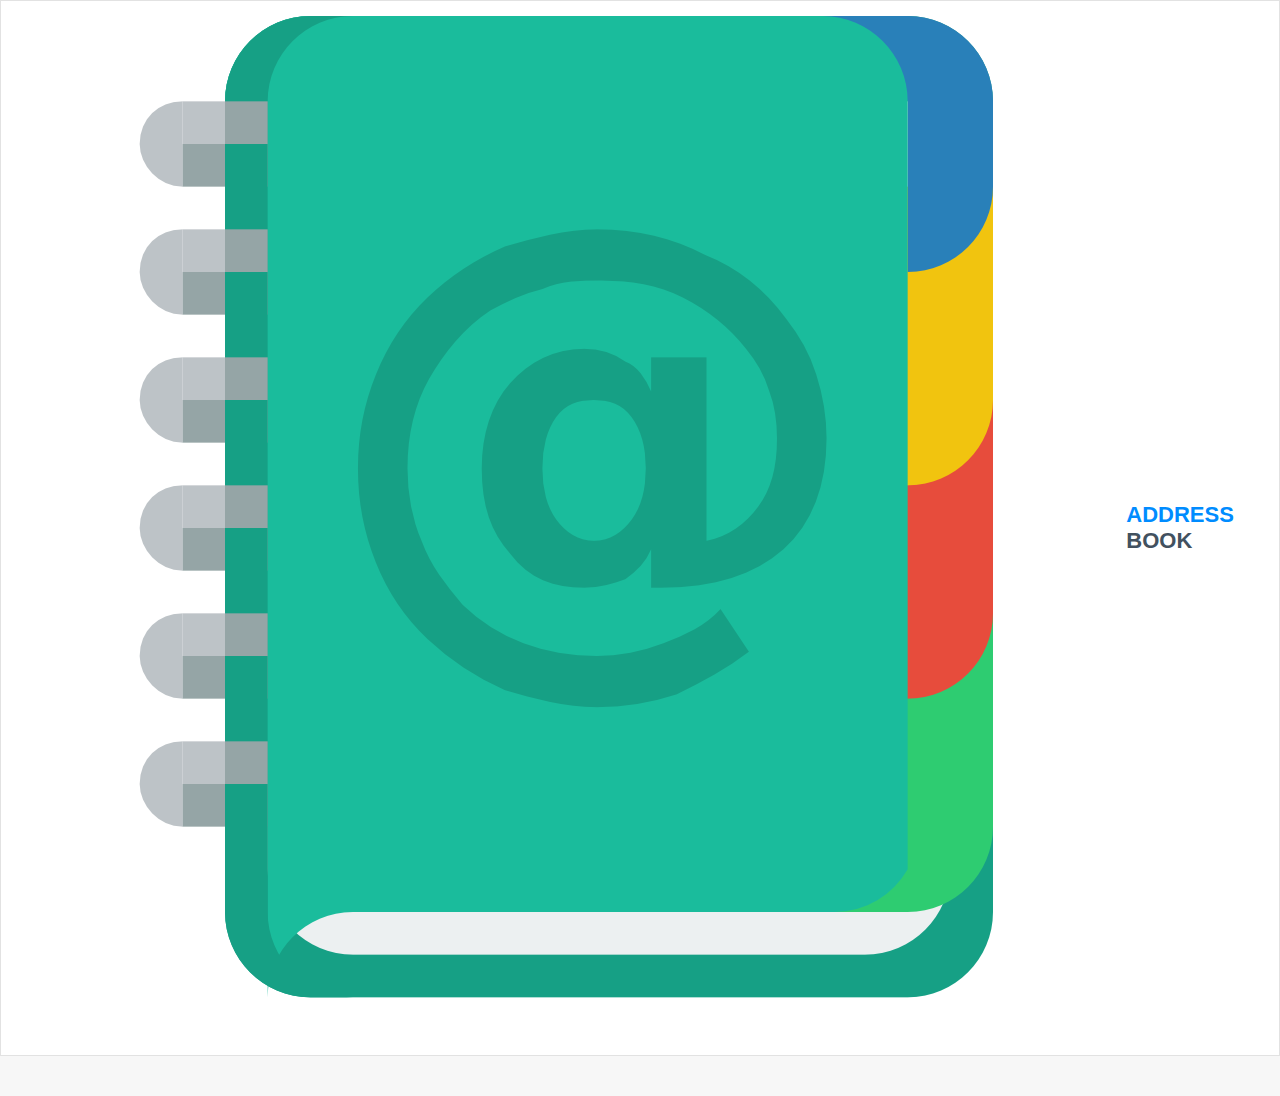
==== html/index.html @ 75856225 "addressbook book UI created" ====
<!DOCTYPE html>
<html lang="en">

<head>
    <meta charset="UTF-8">
    <meta http-equiv="X-UA-Compatible" content="IE=edge">
    <meta name="viewport" content="width=device-width, initial-scale=1.0">
    <link rel="stylesheet" href="../css/style.css">
    <title>Address Book App</title>
</head>

<body>
    <!-- UC1 AddressBook Form UI-->
    <header class="header-content header">
        <div class="logo-content">
            <img src="../assets/logo.jpg">
            <div>
                <span class="add-text">ADDRESS</span><br>
                <span class="add-text add-book">BOOK</span>
            </div>
        </div>
    </header>

    <div class="form-content">

    </div>
</body>

</html>
---- css/style.css ----
/* UC1*/

* {
    box-sizing: border-box;
    font-family: sans-serif;
}

body {
    margin: 0;
    height: 100%;
}

.header {
    padding: 15px 0px;
    background-color: #ffffff;
}

.header-content {
    display: flex;
    flex-direction: row;
    justify-content: center;
    border: 1px solid #E2E2E2;
}

.logo-content {
    display: flex;
    width: 85%;
    align-items: center;
    border: 0px solid blue;
}

.logo-content img {
    margin-right: 0.5%;
}

.add-text {
    font-size: 22px;
    font-weight: bold;
    text-transform: capitalize;
    color: #008CFF;
}

.add-book {
    color: #42515F;
}

.form-content {
    min-height: calc(100% - 80px);
    padding: 20px;
    display: flex;
    justify-content: center;
    background-color: #f7f7f7;
    align-items: center;
}
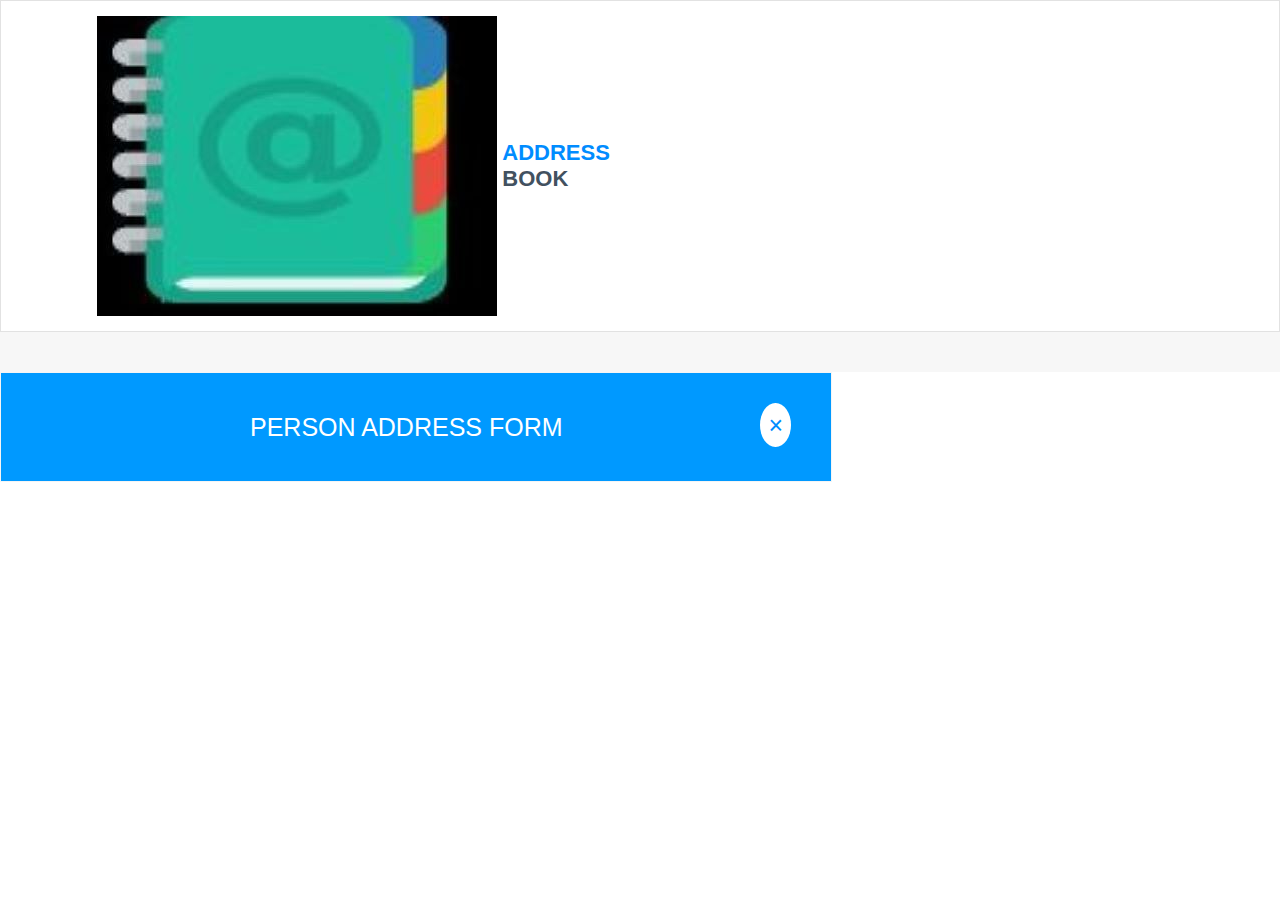
==== commit d0ed4c82: "addressbook book payroll form" ====
--- a/html/index.html
+++ b/html/index.html
@@ -26,4 +26,18 @@
     </div>
 </body>
 
+</html>
+
+ <!-- UC2 Add form header -->
+ <form class="form">
+    <div class="form-head">
+        <div class="form-heading">PERSON ADDRESS FORM</div>
+        <div class="cancel-button">
+            &times
+        </div>
+    </div>
+</form>
+</div>
+</body>
+
 </html>--- a/css/style.css
+++ b/css/style.css
@@ -51,4 +51,59 @@
     justify-content: center;
     background-color: #f7f7f7;
     align-items: center;
+}
+
+
+/* UC2 */
+
+.form {
+    width: 65%;
+    border: 1px solid #F5F5F5;
+    opacity: 1;
+    background-color: #ffffff;
+}
+
+.form-head {
+    display: flex;
+    flex-direction: row;
+    font-size: 25px;
+    font-weight: normal;
+    justify-content: space-between;
+    width: 100%;
+    color: rgb(255, 255, 255);
+    background: #0099ff;
+    padding-top: 30px;
+    padding-bottom: 30px;
+    letter-spacing: 0px;
+    text-align: left;
+    padding-left: 30%;
+    height: 108px;
+    opacity: 1;
+    display: flex;
+}
+
+.form-heading {
+    align-items: center;
+    padding-top: 10px;
+}
+
+
+/* .cancel-button img {
+    border-radius: 50%;
+    cursor: pointer;
+    float: right;
+    margin-right: 40px;
+} */
+
+.cancel-button {
+    border-radius: 50%;
+    cursor: pointer;
+    float: right;
+    margin-right: 40px;
+    background: #FFFFFF;
+    opacity: 1;
+    color: #008CFF;
+    height: 44px;
+    padding: 8px;
+    text-align: center;
 }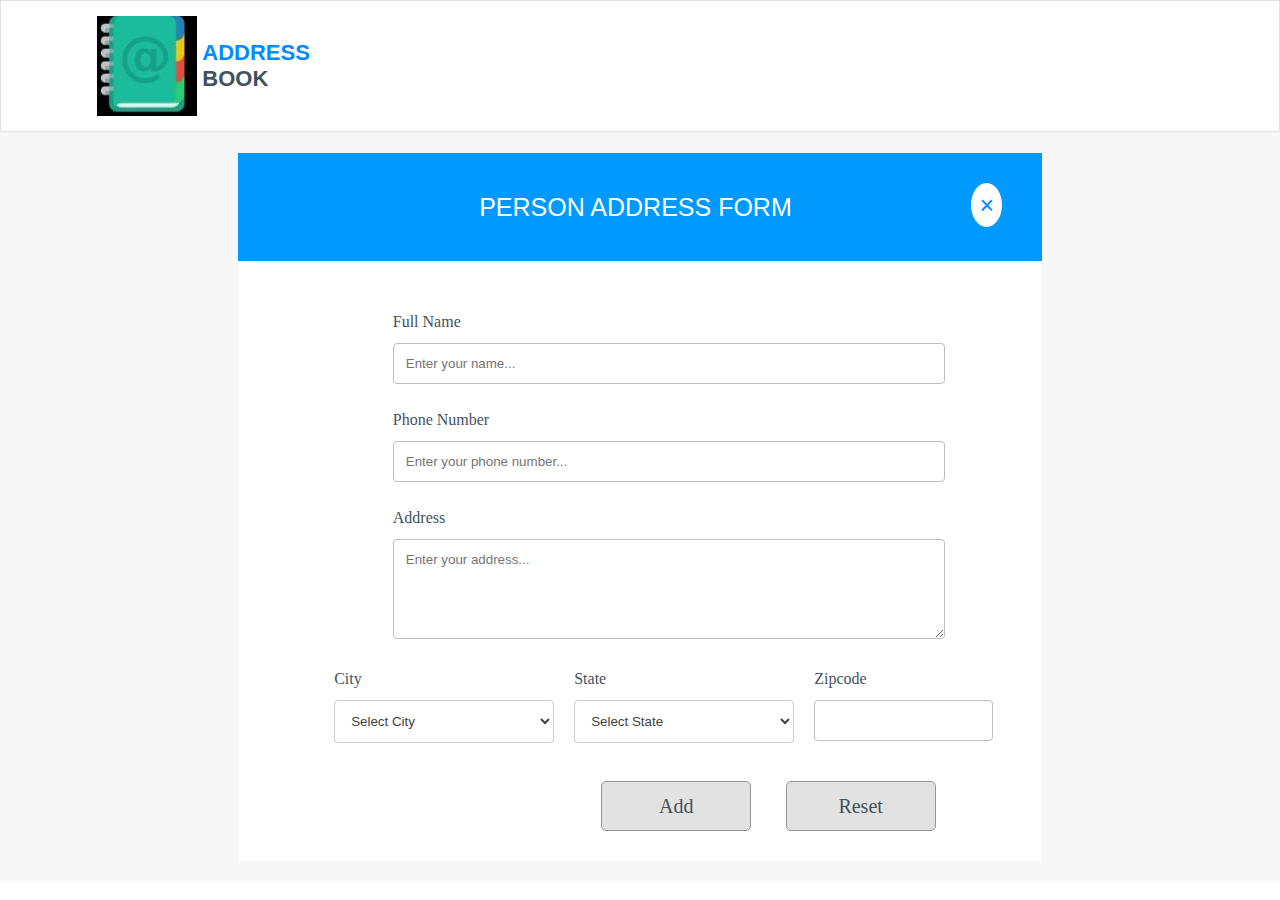
==== commit 900e16a7: "added person address in tabular column" ====
--- a/html/index.html
+++ b/html/index.html
@@ -22,22 +22,74 @@
     </header>
 
     <div class="form-content">
+        <!-- UC2 Add form header -->
+        <form class="form" action="#">
+            <div class="form-head">
+                <div class="form-heading">PERSON ADDRESS FORM</div>
+                <div class="cancel-button">
+                    &times
+                </div>
+            </div>
+            <!-- UC3 Form input field -->
+            <div class="form-start">
+                <div class="row-content">
+                    <label class="label text" for="name">Full Name</label><br>
+                    <input class="input" type="text" id="name" name="name" placeholder="Enter your name... " required>
+                    <error-output class="text-error"></error-output>
+                </div>
+                <div class="row-content">
+                    <label class="label text" for="phone">Phone Number</label><br>
+                    <input class="input" type="tel " id="phone " name="phone" placeholder="Enter your phone number..." required>
+                    <error-output class="phone-error"></error-output>
+                </div>
+                <div class="row-content">
+                    <label class="label text" for="address">Address</label><br>
+                    <textarea id="address" class="input" name="address" placeholder="Enter your address... " style="height: 100px; "></textarea>
+                </div>
+                <div class="column-content">
+                    <div>
+                        <label class="label text" for="city">City</label><br>
+                        <select id="city" name="city">
+                        <option aria-placeholder="Select City">Select City</option>
+                        <option value="1">Pune</option>
+                        <option value="2">Hyderabad</option>
+                        <option value="3">Mumbai</option>
+                        <option value="4">Banglore</option>
+                        <option value="5">Delhi</option>
+                        <option value="6">Kochi</option>
+                        <option value="7">Vijayawada</option>
+                        <option value="8">Kolkata</option>
+                    </select>
+                    </div>
+                    <div>
+                        <label class="label text" for="state">State</label><br>
+                        <select id="state" name="state ">
+                            <option value="">Select State</option>
+    
+                            <option value="MH">Maharastra</option>
+                            <option value="AP">Andhra Pradesh</option>
+                            <option value="TS">Telangana</option>
+                            <option value="KN">Karnataka</option>
+                            <option value="ND">New Delhi</option>
+                            <option value="KR">Kerala</option>
+                            <option value="WB">West Bengal</option>
+                    </select>
+                    </div>
+                    <div>
+                        <label class="label text zip-text" for="zipcode ">Zipcode</label></br>
+                        <input class="input" id="zipcode " name="zipcode"></input>
+                    </div>
+                </div>
 
+                <div class="buttonParent">
+                    <div class="">
+                        <button type="submit" class="button addButton" id="addButton">Add</button>
+                        <button type="reset" class="resetButton button">Reset</button>
+                    </div>
+                </div>
+            </div>
+        </form>
     </div>
 </body>
 
-</html>
-
- <!-- UC2 Add form header -->
- <form class="form">
-    <div class="form-head">
-        <div class="form-heading">PERSON ADDRESS FORM</div>
-        <div class="cancel-button">
-            &times
-        </div>
-    </div>
-</form>
-</div>
-</body>
-
 </html>--- a/css/style.css
+++ b/css/style.css
@@ -87,14 +87,6 @@
     padding-top: 10px;
 }
 
-
-/* .cancel-button img {
-    border-radius: 50%;
-    cursor: pointer;
-    float: right;
-    margin-right: 40px;
-} */
-
 .cancel-button {
     border-radius: 50%;
     cursor: pointer;
@@ -106,4 +98,117 @@
     height: 44px;
     padding: 8px;
     text-align: center;
+}
+
+
+/* UC3 */
+
+.form-start {
+    margin-left: 5%;
+    margin-top: 5%;
+    justify-content: center;
+    margin-bottom: 10%;
+}
+
+.row-content {
+    flex-direction: row;
+    margin-bottom: 5px;
+    justify-content: center;
+    background-color: white;
+    margin-left: 15%;
+}
+
+.input {
+    width: 85%;
+    padding: 12px;
+    border: 1px solid #BDBDBD;
+    border-radius: 4px;
+    resize: vertical;
+    margin-bottom: 10px;
+}
+
+label {
+    padding: 12px 12px 12px 0;
+    display: inline-block;
+}
+
+.text {
+    font-size: 16px;
+    color: #42525f;
+    opacity: 1;
+    font-family: Roboto, Regular;
+}
+
+error-output {
+    font-size: 12px;
+    font-style: italic;
+    color: red;
+}
+
+.column-content {
+    display: flex;
+    flex-direction: row;
+    margin-bottom: 10px;
+    justify-content: center;
+    background-color: white;
+    margin-left: 5%;
+}
+
+select {
+    margin-right: 20px;
+    width: 220px;
+    padding: 12px;
+    border: 1px solid #ccc;
+    border-radius: 4px;
+    letter-spacing: 0px;
+    resize: vertical;
+    color: #424242;
+    background-color: transparent;
+    justify-content: space-between;
+}
+
+.zip-text {
+    width: 210px;
+}
+
+.buttonParent {
+    display: flex;
+    margin-bottom: 30px;
+    justify-content: space-between;
+    margin-top: 20px;
+    float: right;
+    margin-right: 10%;
+}
+
+.button {
+    font-size: 15px;
+    letter-spacing: 0px;
+    color: #42515f;
+    opacity: 1;
+    border: none;
+    font-weight: 400;
+    min-width: 110px;
+    padding: 5px 5px;
+    border: 1px solid #707070;
+    cursor: pointer;
+    border-radius: 8px;
+    width: 150px;
+    height: 50px;
+    font: normal normal normal 20px/26px Roboto;
+}
+
+.addButton {
+    border-radius: 5px;
+    background: #E2E2E2;
+    margin-right: 30px;
+    border: 1px solid #969696;
+    opacity: 1;
+}
+
+.resetButton {
+    border-radius: 5px;
+    background: #E2E2E2;
+    margin-right: 30px;
+    border: 1px solid #969696;
+    opacity: 1;
 }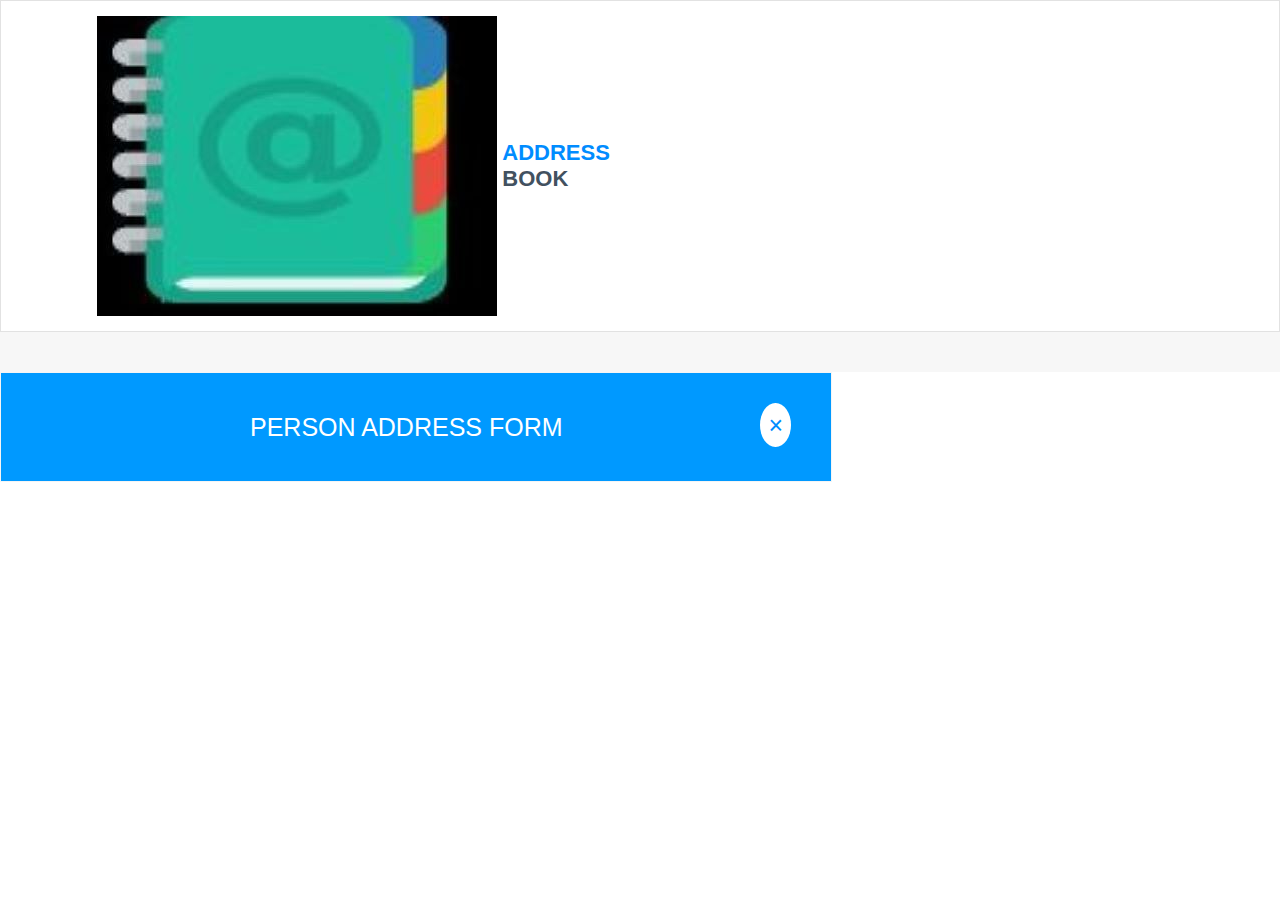
==== commit 23a976a3: "Merge pull request #2 from srilakshmiprasanna123/UC2_Payroll_Form" ====
--- a/html/index.html
+++ b/html/index.html
@@ -22,74 +22,22 @@
     </header>
 
     <div class="form-content">
-        <!-- UC2 Add form header -->
-        <form class="form" action="#">
-            <div class="form-head">
-                <div class="form-heading">PERSON ADDRESS FORM</div>
-                <div class="cancel-button">
-                    &times
-                </div>
-            </div>
-            <!-- UC3 Form input field -->
-            <div class="form-start">
-                <div class="row-content">
-                    <label class="label text" for="name">Full Name</label><br>
-                    <input class="input" type="text" id="name" name="name" placeholder="Enter your name... " required>
-                    <error-output class="text-error"></error-output>
-                </div>
-                <div class="row-content">
-                    <label class="label text" for="phone">Phone Number</label><br>
-                    <input class="input" type="tel " id="phone " name="phone" placeholder="Enter your phone number..." required>
-                    <error-output class="phone-error"></error-output>
-                </div>
-                <div class="row-content">
-                    <label class="label text" for="address">Address</label><br>
-                    <textarea id="address" class="input" name="address" placeholder="Enter your address... " style="height: 100px; "></textarea>
-                </div>
-                <div class="column-content">
-                    <div>
-                        <label class="label text" for="city">City</label><br>
-                        <select id="city" name="city">
-                        <option aria-placeholder="Select City">Select City</option>
-                        <option value="1">Pune</option>
-                        <option value="2">Hyderabad</option>
-                        <option value="3">Mumbai</option>
-                        <option value="4">Banglore</option>
-                        <option value="5">Delhi</option>
-                        <option value="6">Kochi</option>
-                        <option value="7">Vijayawada</option>
-                        <option value="8">Kolkata</option>
-                    </select>
-                    </div>
-                    <div>
-                        <label class="label text" for="state">State</label><br>
-                        <select id="state" name="state ">
-                            <option value="">Select State</option>
-    
-                            <option value="MH">Maharastra</option>
-                            <option value="AP">Andhra Pradesh</option>
-                            <option value="TS">Telangana</option>
-                            <option value="KN">Karnataka</option>
-                            <option value="ND">New Delhi</option>
-                            <option value="KR">Kerala</option>
-                            <option value="WB">West Bengal</option>
-                    </select>
-                    </div>
-                    <div>
-                        <label class="label text zip-text" for="zipcode ">Zipcode</label></br>
-                        <input class="input" id="zipcode " name="zipcode"></input>
-                    </div>
-                </div>
 
-                <div class="buttonParent">
-                    <div class="">
-                        <button type="submit" class="button addButton" id="addButton">Add</button>
-                        <button type="reset" class="resetButton button">Reset</button>
-                    </div>
-                </div>
-            </div>
-        </form>
     </div>
 </body>
 
+</html>
+
+ <!-- UC2 Add form header -->
+ <form class="form">
+    <div class="form-head">
+        <div class="form-heading">PERSON ADDRESS FORM</div>
+        <div class="cancel-button">
+            &times
+        </div>
+    </div>
+</form>
+</div>
+</body>
+
 </html>--- a/css/style.css
+++ b/css/style.css
@@ -87,6 +87,14 @@
     padding-top: 10px;
 }
 
+
+/* .cancel-button img {
+    border-radius: 50%;
+    cursor: pointer;
+    float: right;
+    margin-right: 40px;
+} */
+
 .cancel-button {
     border-radius: 50%;
     cursor: pointer;
@@ -98,117 +106,4 @@
     height: 44px;
     padding: 8px;
     text-align: center;
-}
-
-
-/* UC3 */
-
-.form-start {
-    margin-left: 5%;
-    margin-top: 5%;
-    justify-content: center;
-    margin-bottom: 10%;
-}
-
-.row-content {
-    flex-direction: row;
-    margin-bottom: 5px;
-    justify-content: center;
-    background-color: white;
-    margin-left: 15%;
-}
-
-.input {
-    width: 85%;
-    padding: 12px;
-    border: 1px solid #BDBDBD;
-    border-radius: 4px;
-    resize: vertical;
-    margin-bottom: 10px;
-}
-
-label {
-    padding: 12px 12px 12px 0;
-    display: inline-block;
-}
-
-.text {
-    font-size: 16px;
-    color: #42525f;
-    opacity: 1;
-    font-family: Roboto, Regular;
-}
-
-error-output {
-    font-size: 12px;
-    font-style: italic;
-    color: red;
-}
-
-.column-content {
-    display: flex;
-    flex-direction: row;
-    margin-bottom: 10px;
-    justify-content: center;
-    background-color: white;
-    margin-left: 5%;
-}
-
-select {
-    margin-right: 20px;
-    width: 220px;
-    padding: 12px;
-    border: 1px solid #ccc;
-    border-radius: 4px;
-    letter-spacing: 0px;
-    resize: vertical;
-    color: #424242;
-    background-color: transparent;
-    justify-content: space-between;
-}
-
-.zip-text {
-    width: 210px;
-}
-
-.buttonParent {
-    display: flex;
-    margin-bottom: 30px;
-    justify-content: space-between;
-    margin-top: 20px;
-    float: right;
-    margin-right: 10%;
-}
-
-.button {
-    font-size: 15px;
-    letter-spacing: 0px;
-    color: #42515f;
-    opacity: 1;
-    border: none;
-    font-weight: 400;
-    min-width: 110px;
-    padding: 5px 5px;
-    border: 1px solid #707070;
-    cursor: pointer;
-    border-radius: 8px;
-    width: 150px;
-    height: 50px;
-    font: normal normal normal 20px/26px Roboto;
-}
-
-.addButton {
-    border-radius: 5px;
-    background: #E2E2E2;
-    margin-right: 30px;
-    border: 1px solid #969696;
-    opacity: 1;
-}
-
-.resetButton {
-    border-radius: 5px;
-    background: #E2E2E2;
-    margin-right: 30px;
-    border: 1px solid #969696;
-    opacity: 1;
 }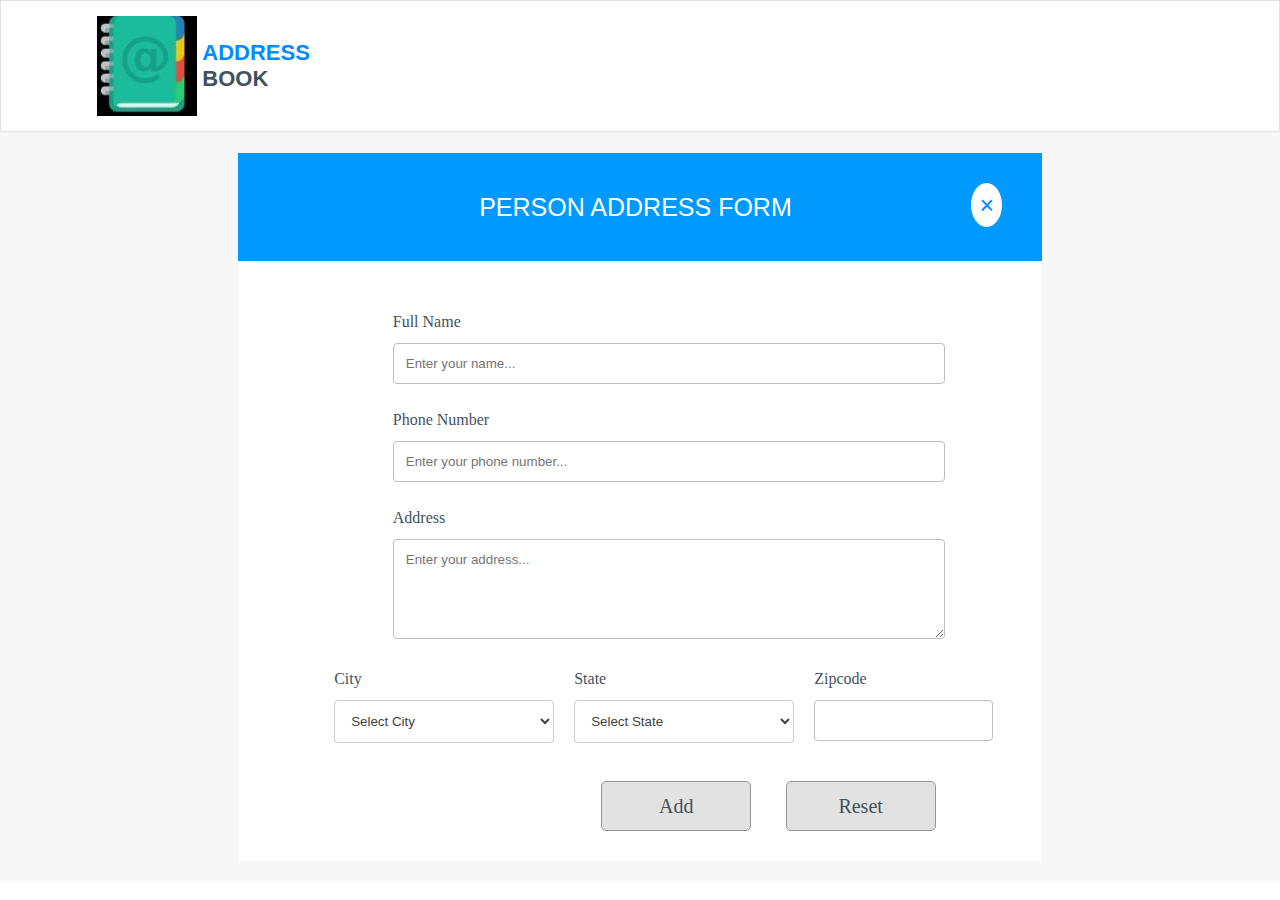
==== commit d87556ea: "Merge pull request #3 from srilakshmiprasanna123/UC3_Person_Address" ====
--- a/html/index.html
+++ b/html/index.html
@@ -22,22 +22,74 @@
     </header>
 
     <div class="form-content">
+        <!-- UC2 Add form header -->
+        <form class="form" action="#">
+            <div class="form-head">
+                <div class="form-heading">PERSON ADDRESS FORM</div>
+                <div class="cancel-button">
+                    &times
+                </div>
+            </div>
+            <!-- UC3 Form input field -->
+            <div class="form-start">
+                <div class="row-content">
+                    <label class="label text" for="name">Full Name</label><br>
+                    <input class="input" type="text" id="name" name="name" placeholder="Enter your name... " required>
+                    <error-output class="text-error"></error-output>
+                </div>
+                <div class="row-content">
+                    <label class="label text" for="phone">Phone Number</label><br>
+                    <input class="input" type="tel " id="phone " name="phone" placeholder="Enter your phone number..." required>
+                    <error-output class="phone-error"></error-output>
+                </div>
+                <div class="row-content">
+                    <label class="label text" for="address">Address</label><br>
+                    <textarea id="address" class="input" name="address" placeholder="Enter your address... " style="height: 100px; "></textarea>
+                </div>
+                <div class="column-content">
+                    <div>
+                        <label class="label text" for="city">City</label><br>
+                        <select id="city" name="city">
+                        <option aria-placeholder="Select City">Select City</option>
+                        <option value="1">Pune</option>
+                        <option value="2">Hyderabad</option>
+                        <option value="3">Mumbai</option>
+                        <option value="4">Banglore</option>
+                        <option value="5">Delhi</option>
+                        <option value="6">Kochi</option>
+                        <option value="7">Vijayawada</option>
+                        <option value="8">Kolkata</option>
+                    </select>
+                    </div>
+                    <div>
+                        <label class="label text" for="state">State</label><br>
+                        <select id="state" name="state ">
+                            <option value="">Select State</option>
+    
+                            <option value="MH">Maharastra</option>
+                            <option value="AP">Andhra Pradesh</option>
+                            <option value="TS">Telangana</option>
+                            <option value="KN">Karnataka</option>
+                            <option value="ND">New Delhi</option>
+                            <option value="KR">Kerala</option>
+                            <option value="WB">West Bengal</option>
+                    </select>
+                    </div>
+                    <div>
+                        <label class="label text zip-text" for="zipcode ">Zipcode</label></br>
+                        <input class="input" id="zipcode " name="zipcode"></input>
+                    </div>
+                </div>
 
+                <div class="buttonParent">
+                    <div class="">
+                        <button type="submit" class="button addButton" id="addButton">Add</button>
+                        <button type="reset" class="resetButton button">Reset</button>
+                    </div>
+                </div>
+            </div>
+        </form>
     </div>
 </body>
 
-</html>
-
- <!-- UC2 Add form header -->
- <form class="form">
-    <div class="form-head">
-        <div class="form-heading">PERSON ADDRESS FORM</div>
-        <div class="cancel-button">
-            &times
-        </div>
-    </div>
-</form>
-</div>
-</body>
-
 </html>--- a/css/style.css
+++ b/css/style.css
@@ -87,14 +87,6 @@
     padding-top: 10px;
 }
 
-
-/* .cancel-button img {
-    border-radius: 50%;
-    cursor: pointer;
-    float: right;
-    margin-right: 40px;
-} */
-
 .cancel-button {
     border-radius: 50%;
     cursor: pointer;
@@ -106,4 +98,117 @@
     height: 44px;
     padding: 8px;
     text-align: center;
+}
+
+
+/* UC3 */
+
+.form-start {
+    margin-left: 5%;
+    margin-top: 5%;
+    justify-content: center;
+    margin-bottom: 10%;
+}
+
+.row-content {
+    flex-direction: row;
+    margin-bottom: 5px;
+    justify-content: center;
+    background-color: white;
+    margin-left: 15%;
+}
+
+.input {
+    width: 85%;
+    padding: 12px;
+    border: 1px solid #BDBDBD;
+    border-radius: 4px;
+    resize: vertical;
+    margin-bottom: 10px;
+}
+
+label {
+    padding: 12px 12px 12px 0;
+    display: inline-block;
+}
+
+.text {
+    font-size: 16px;
+    color: #42525f;
+    opacity: 1;
+    font-family: Roboto, Regular;
+}
+
+error-output {
+    font-size: 12px;
+    font-style: italic;
+    color: red;
+}
+
+.column-content {
+    display: flex;
+    flex-direction: row;
+    margin-bottom: 10px;
+    justify-content: center;
+    background-color: white;
+    margin-left: 5%;
+}
+
+select {
+    margin-right: 20px;
+    width: 220px;
+    padding: 12px;
+    border: 1px solid #ccc;
+    border-radius: 4px;
+    letter-spacing: 0px;
+    resize: vertical;
+    color: #424242;
+    background-color: transparent;
+    justify-content: space-between;
+}
+
+.zip-text {
+    width: 210px;
+}
+
+.buttonParent {
+    display: flex;
+    margin-bottom: 30px;
+    justify-content: space-between;
+    margin-top: 20px;
+    float: right;
+    margin-right: 10%;
+}
+
+.button {
+    font-size: 15px;
+    letter-spacing: 0px;
+    color: #42515f;
+    opacity: 1;
+    border: none;
+    font-weight: 400;
+    min-width: 110px;
+    padding: 5px 5px;
+    border: 1px solid #707070;
+    cursor: pointer;
+    border-radius: 8px;
+    width: 150px;
+    height: 50px;
+    font: normal normal normal 20px/26px Roboto;
+}
+
+.addButton {
+    border-radius: 5px;
+    background: #E2E2E2;
+    margin-right: 30px;
+    border: 1px solid #969696;
+    opacity: 1;
+}
+
+.resetButton {
+    border-radius: 5px;
+    background: #E2E2E2;
+    margin-right: 30px;
+    border: 1px solid #969696;
+    opacity: 1;
 }